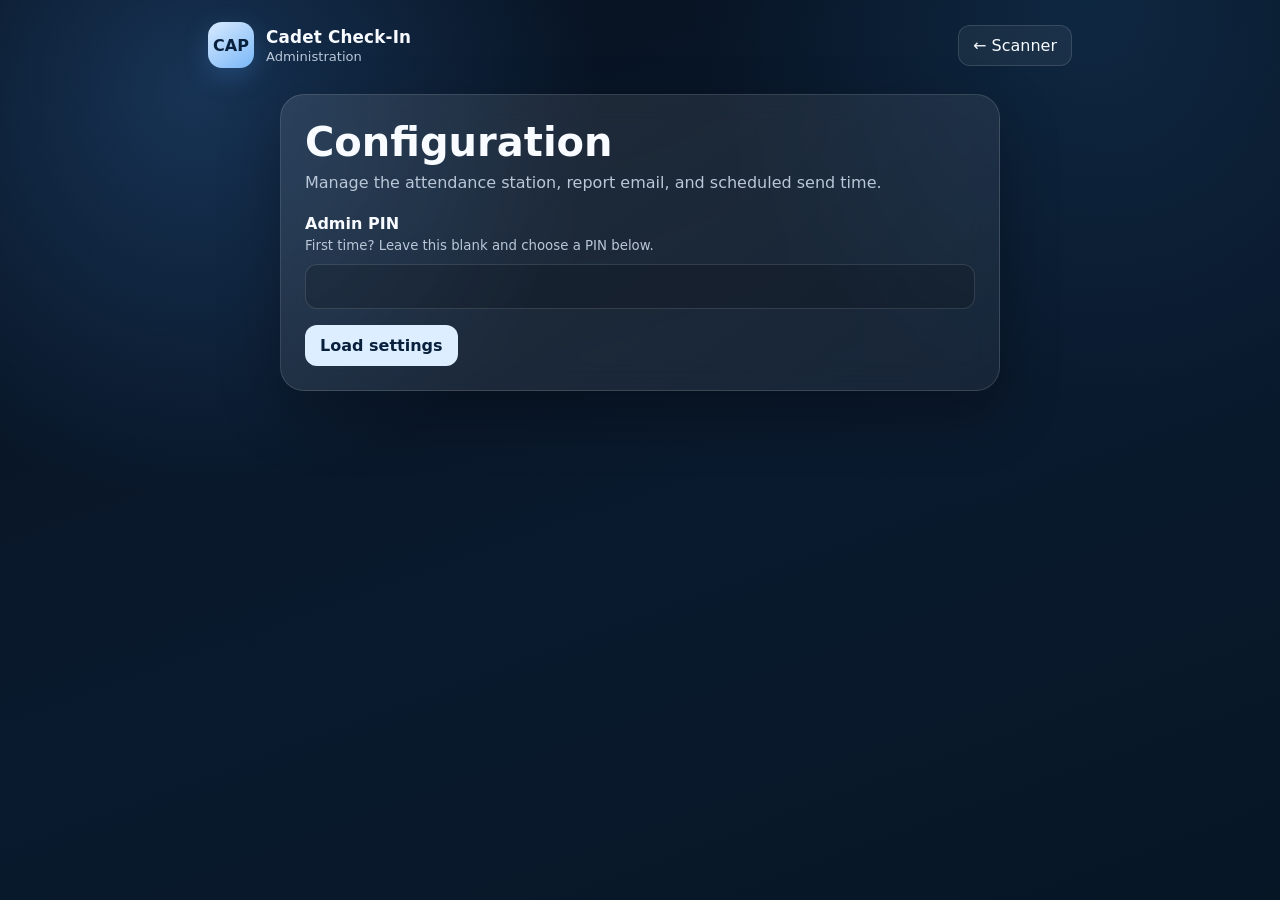
==== config.html @ 842401cf "Added all files" ====
<!doctype html>
<html lang="en">
<head>
<meta charset="utf-8">
<meta name="viewport" content="width=device-width,initial-scale=1">
<meta name="robots" content="noindex">
<title>Check-In Configuration</title>
<link rel="stylesheet" href="app.css">
<style>
  .config-card { max-width:720px; padding:24px; }
  .config-card h1 { margin:0; font-size:clamp(1.8rem,4vw,2.5rem); }
  .config-card .lead { color:var(--muted); margin:8px 0 22px; }
  .config-grid { display:grid; grid-template-columns:1fr 1fr; gap:0 16px; }
  .full { grid-column:1 / -1; }
  label { display:block; margin-top:16px; font-weight:750; }
  small { display:block; margin-top:4px; color:var(--muted); font-weight:400; line-height:1.4; }
  .field { width:100%; margin-top:8px; border:1px solid var(--line); border-radius:12px; padding:12px 13px; background:rgba(0,0,0,.16); color:var(--text); outline:none; }
  .field:focus { border-color:var(--accent); box-shadow:0 0 0 3px rgba(117,184,255,.12); }
  .buttons { display:flex; flex-wrap:wrap; gap:10px; margin-top:22px; }
  #msg { margin-top:16px; padding:13px 14px; border-radius:12px; display:none; }
  #msg.ok { display:block; background:rgba(39,184,100,.16); border:1px solid rgba(110,246,157,.25); }
  #msg.bad { display:block; background:rgba(217,87,79,.16); border:1px solid rgba(248,126,118,.24); }
  #fields { display:none; }
  .info { margin-top:18px; padding:14px; border:1px solid var(--line); background:rgba(255,255,255,.045); border-radius:14px; color:var(--muted); font-size:.9rem; line-height:1.55; }
  @media (max-width:620px) { .config-grid { grid-template-columns:1fr; } .full { grid-column:auto; } }
</style>
</head>
<body>
<main class="page">
  <header class="topbar">
    <div class="brand">
      <div class="brand-mark">CAP</div>
      <div>
        <div class="brand-title">Cadet Check-In</div>
        <div class="brand-sub">Administration</div>
      </div>
    </div>
    <div class="top-actions"><a class="link-btn" href="./">← Scanner</a></div>
  </header>

  <section class="card config-card">
    <h1>Configuration</h1>
    <p class="lead">Manage the attendance station, report email, and scheduled send time.</p>

    <label>Admin PIN
      <small>First time? Leave this blank and choose a PIN below.</small>
      <input id="pin" class="field" type="password" autocomplete="off">
    </label>
    <button id="load" class="primary-btn" type="button" style="margin-top:16px">Load settings</button>

    <div id="fields">
      <div class="config-grid">
        <label class="full">Staff email(s)
          <small>Separate several addresses with commas.</small>
          <input id="email" class="field" type="text" placeholder="staff@example.org, commander@example.org">
        </label>
        <label>Send attendance report at
          <small>Sent once per day after this time, only when there are check-ins.</small>
          <input id="time" class="field" type="time" value="20:00">
        </label>
        <label>Station code
          <small>Entered on the scanner page when it opens. Never stored in browser storage.</small>
          <input id="stationKey" class="field" type="text" autocomplete="off">
        </label>
        <label class="full">New admin PIN
          <small id="pinHint">Leave blank to keep the current PIN.</small>
          <input id="newPin" class="field" type="password" autocomplete="off">
        </label>
      </div>
      <div class="buttons">
        <button id="save" class="primary-btn" type="button">Save settings</button>
        <button id="test" class="ghost-btn" type="button">Send test email</button>
      </div>
      <div class="info">
        Attendance is kept in the <b>Log</b> tab, with a separate dated attendance tab created for each date. Date tabs use a dash in the tab name because Google Sheets does not accept slashes in tab names; the sheet itself shows the date in M/D/YY format at the top.
      </div>
    </div>
    <div id="msg"></div>
  </section>
</main>

<script src="config.js"></script>
<script>
(function () {
  const $ = id => document.getElementById(id);
  function msg(kind, text) { const m = $('msg'); m.className = kind; m.textContent = text; }
  async function post(body) {
    const r = await fetch(API_URL, { method:'POST', headers:{'Content-Type':'text/plain;charset=utf-8'}, body:JSON.stringify(body) });
    return r.json();
  }
  function guard() {
    if (!API_URL || API_URL.indexOf('PASTE') === 0) { msg('bad','Set API_URL in config.js first.'); return false; }
    return true;
  }

  $('load').addEventListener('click', async () => {
    if (!guard()) return;
    try {
      const res = await post({ action:'getConfig', pin:$('pin').value });
      if (!res.ok) { msg('bad',res.error); return; }
      $('fields').style.display='block';
      $('email').value=res.email || '';
      $('time').value=res.time || '20:00';
      $('stationKey').value=res.stationKey || '';
      if (res.firstRun) {
        $('pinHint').textContent='First-time setup: choose an admin PIN (4+ characters).';
        msg('ok','First-time setup. Fill in everything below and save.');
      } else {
        msg('ok',res.lastSent ? 'Loaded. Last report sent for ' + res.lastSent + '.' : 'Loaded.');
      }
    } catch (e) { msg('bad','Could not reach the server. Check API_URL.'); }
  });

  $('save').addEventListener('click', async () => {
    if (!guard()) return;
    try {
      const res = await post({ action:'saveConfig', pin:$('pin').value, newPin:$('newPin').value, email:$('email').value, time:$('time').value, stationKey:$('stationKey').value });
      if (!res.ok) { msg('bad',res.error); return; }
      if ($('newPin').value) { $('pin').value=$('newPin').value; $('newPin').value=''; }
      msg('ok','Saved successfully.');
    } catch (e) { msg('bad','Could not reach the server.'); }
  });

  $('test').addEventListener('click', async () => {
    if (!guard()) return;
    try {
      const res = await post({ action:'sendTest', pin:$('pin').value });
      msg(res.ok ? 'ok' : 'bad', res.ok ? 'Test email sent (' + res.count + ' check-ins today).' : res.error);
    } catch (e) { msg('bad','Could not reach the server.'); }
  });
})();
</script>
</body>
</html>
---- app.css ----
:root {
  --navy-950: #06111f;
  --navy-900: #0a1a2e;
  --navy-800: #102b4a;
  --navy-700: #183d67;
  --card: rgba(255,255,255,.08);
  --card-strong: rgba(255,255,255,.12);
  --line: rgba(255,255,255,.13);
  --text: #f8fbff;
  --muted: #b9c7d8;
  --accent: #75b8ff;
  --accent-2: #dceeff;
  --ok: #27b864;
  --warn: #d99a2b;
  --bad: #d9574f;
  --shadow: 0 24px 60px rgba(0,0,0,.28);
}

* { box-sizing: border-box; }
html { min-height: 100%; }
body {
  margin: 0;
  min-height: 100vh;
  color: var(--text);
  font-family: Inter, ui-sans-serif, system-ui, -apple-system, BlinkMacSystemFont, "Segoe UI", sans-serif;
  background:
    radial-gradient(circle at 15% 10%, rgba(65,135,215,.28), transparent 30%),
    radial-gradient(circle at 85% 0%, rgba(32,86,135,.28), transparent 28%),
    linear-gradient(160deg, var(--navy-950), var(--navy-900) 58%, #071625);
}

button, input { font: inherit; }
button { -webkit-tap-highlight-color: transparent; }
a { color: var(--accent-2); }

.page {
  width: min(100%, 900px);
  margin: 0 auto;
  padding: 22px 18px 28px;
}

.topbar {
  display: flex;
  justify-content: space-between;
  align-items: center;
  gap: 16px;
  margin-bottom: 26px;
}
.brand { display:flex; align-items:center; gap:12px; min-width:0; }
.brand-mark {
  width: 46px; height: 46px; flex: 0 0 46px;
  display:grid; place-items:center;
  border-radius: 14px;
  background: linear-gradient(145deg, #d8eaff, #79b7f8);
  color: #08203b;
  font-weight: 900;
  box-shadow: 0 8px 26px rgba(81,157,239,.25);
}
.brand-title { font-size: 1.05rem; font-weight: 800; letter-spacing: .01em; }
.brand-sub { color: var(--muted); font-size: .82rem; margin-top: 2px; }
.top-actions { display:flex; gap:8px; flex-wrap:wrap; justify-content:flex-end; }

.link-btn, .ghost-btn, .primary-btn {
  border: 1px solid var(--line);
  border-radius: 12px;
  padding: 10px 14px;
  cursor: pointer;
  text-decoration: none;
  transition: transform .15s ease, background .15s ease, border-color .15s ease;
}
.link-btn, .ghost-btn { color: var(--text); background: rgba(255,255,255,.055); }
.primary-btn { color: #08203b; background: #dceeff; border-color: transparent; font-weight: 750; }
.link-btn:hover, .ghost-btn:hover, .primary-btn:hover { transform: translateY(-1px); }

.hero { margin: 10px auto 0; text-align:center; max-width: 720px; }
.hero h1 { margin:0; font-size: clamp(2.2rem, 6vw, 4rem); line-height:1; letter-spacing:-.04em; }
.hero p { margin: 14px auto 0; color: var(--muted); font-size: 1.05rem; max-width: 560px; }

.card {
  margin: 24px auto 0;
  background: linear-gradient(145deg, rgba(255,255,255,.10), rgba(255,255,255,.055));
  border: 1px solid var(--line);
  border-radius: 24px;
  box-shadow: var(--shadow);
  backdrop-filter: blur(14px);
}
.scanner-card { max-width: 720px; padding: 22px; }
.scan-wrap { position:relative; }
#scan {
  display:block;
  width:100%;
  min-height: 92px;
  border-radius: 18px;
  border: 2px solid rgba(117,184,255,.7);
  background: #f8fbff;
  color: #091727;
  text-align:center;
  padding: 18px 20px;
  font-size: clamp(1.6rem, 4vw, 2.35rem);
  font-weight: 700;
  outline: none;
  box-shadow: inset 0 1px 0 rgba(255,255,255,.8), 0 10px 30px rgba(0,0,0,.14);
}
#scan::placeholder { color: #718096; font-weight: 600; }
#scan:focus { border-color: #cde6ff; box-shadow: 0 0 0 4px rgba(117,184,255,.17), 0 12px 30px rgba(0,0,0,.17); }

.scanner-actions { display:grid; grid-template-columns: 1fr 1fr; gap:10px; margin-top:12px; }
.scanner-actions a { text-align:center; }

#status {
  width:100%;
  margin-top:14px;
  min-height:118px;
  border-radius:18px;
  display:flex;
  flex-direction:column;
  align-items:center;
  justify-content:center;
  padding:18px;
  background: rgba(255,255,255,.055);
  border:1px solid var(--line);
  text-align:center;
  transition: background .2s ease, transform .2s ease;
}
#status.ok { background: rgba(39,184,100,.22); border-color: rgba(110,246,157,.35); }
#status.warn { background: rgba(217,154,43,.18); border-color: rgba(247,195,88,.32); }
#status.bad { background: rgba(217,87,79,.18); border-color: rgba(248,126,118,.30); }
#status.wait { background: rgba(117,184,255,.13); border-color: rgba(117,184,255,.28); }
#title { font-size:1.65rem; font-weight:800; }
#detail { margin-top:7px; font-size:1rem; color: rgba(255,255,255,.84); }

.status-dot {
  display:inline-block; width:9px; height:9px; border-radius:50%;
  background:#6de89b; margin-right:7px; vertical-align:1px;
  box-shadow:0 0 0 4px rgba(109,232,155,.11);
}

.footer { text-align:center; color:var(--muted); font-size:.84rem; padding-top:18px; }
.footer button { color:var(--accent-2); background:none; border:0; text-decoration:underline; cursor:pointer; padding:0; }

#setup { max-width:720px; margin:16px auto 0; display:none; padding:20px; }
#setup h2 { margin:0 0 5px; font-size:1.15rem; }
#setup p { margin:0 0 14px; color:var(--muted); }
.setup-row { display:flex; gap:10px; }
#keyInput { flex:1; min-width:0; border:1px solid var(--line); border-radius:12px; padding:13px; background:rgba(0,0,0,.16); color:var(--text); outline:none; }
#keyInput:focus { border-color:var(--accent); }

@media (max-width: 620px) {
  .page { padding: 16px 12px 24px; }
  .topbar { align-items:flex-start; }
  .top-actions { flex-direction:column; }
  .link-btn, .ghost-btn { padding:9px 11px; }
  .scanner-card { padding:14px; border-radius:20px; }
  .scanner-actions { grid-template-columns:1fr; }
  .setup-row { flex-direction:column; }
}

/* Success overlay */
#burst {
  position:fixed; inset:0; z-index:50; display:none; flex-direction:column; align-items:center; justify-content:center;
  background:rgba(4,15,28,.95); cursor:pointer; padding:24px;
}
#burst.show { display:flex; animation:bfade .15s ease-out; }
.badge { position:relative; width:min(200px,48vw); height:min(200px,48vw); }
.ring { position:absolute; inset:0; border-radius:50%; border:4px solid #51e38a; opacity:0; animation:ripple 1.3s ease-out forwards; }
.ring.r2 { animation-delay:.25s; } .ring.r3 { animation-delay:.5s; }
.badge svg { position:relative; width:100%; height:100%; overflow:visible; }
.disc { fill:#22b455; transform-origin:100px 100px; animation:pop .5s cubic-bezier(.2,1.5,.4,1) both; filter:drop-shadow(0 0 24px rgba(61,220,132,.55)); }
.tick { fill:none; stroke:#fff; stroke-width:11; stroke-linecap:round; stroke-linejoin:round; stroke-dasharray:120; stroke-dashoffset:120; animation:draw .4s .32s cubic-bezier(.6,.1,.3,1) forwards; }
#bName { margin-top:28px; font-size:clamp(1.8rem,6vw,2.4rem); font-weight:800; text-align:center; opacity:0; animation:rise .4s .55s ease-out forwards; }
#bSub { margin-top:7px; font-size:1.1rem; opacity:0; text-align:center; --o:.8; animation:rise .4s .7s ease-out forwards; }
@keyframes bfade { from { opacity:0 } to { opacity:1 } }
@keyframes pop { 0% { transform:scale(0) } 100% { transform:scale(1) } }
@keyframes draw { to { stroke-dashoffset:0 } }
@keyframes ripple { 0% { transform:scale(.85); opacity:.85 } 100% { transform:scale(2.3); opacity:0 } }
@keyframes rise { from { opacity:0; transform:translateY(12px) } to { opacity:var(--o,1); transform:none } }
@media (prefers-reduced-motion: reduce) {
  .ring { display:none; } .disc { animation:none; } .tick { animation:none; stroke-dashoffset:0; }
  #bName, #bSub { animation:none; opacity:1; }
}
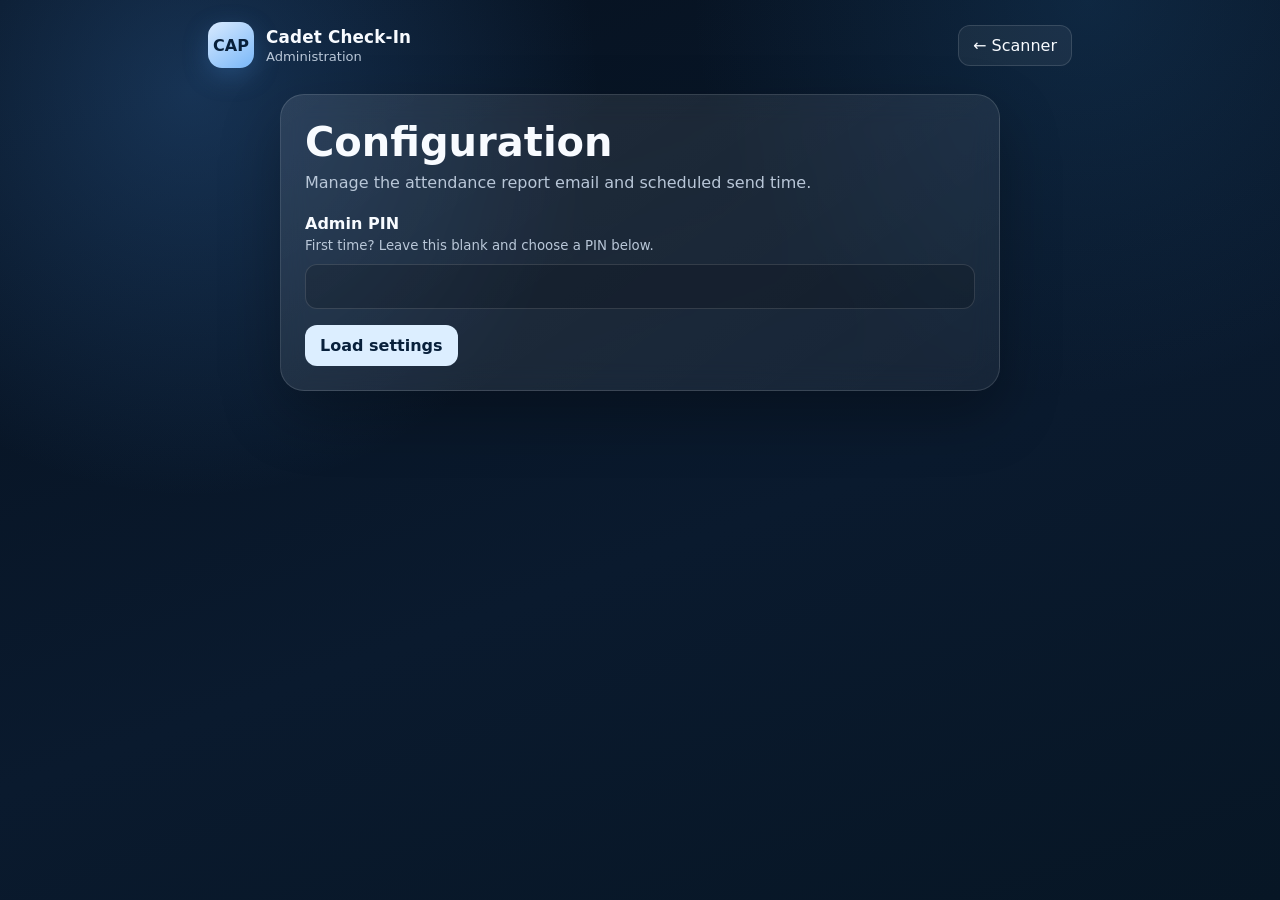
==== commit d53256c8: "Update2" ====
--- a/config.html
+++ b/config.html
@@ -22,7 +22,10 @@
   #msg.bad { display:block; background:rgba(217,87,79,.16); border:1px solid rgba(248,126,118,.24); }
   #fields { display:none; }
   .info { margin-top:18px; padding:14px; border:1px solid var(--line); background:rgba(255,255,255,.045); border-radius:14px; color:var(--muted); font-size:.9rem; line-height:1.55; }
-  @media (max-width:620px) { .config-grid { grid-template-columns:1fr; } .full { grid-column:auto; } }
+  @media (max-width:620px) {
+    .config-grid { grid-template-columns:1fr; }
+    .full { grid-column:auto; }
+  }
 </style>
 </head>
 <body>
@@ -35,46 +38,56 @@
         <div class="brand-sub">Administration</div>
       </div>
     </div>
-    <div class="top-actions"><a class="link-btn" href="./">← Scanner</a></div>
+    <div class="top-actions">
+      <a class="link-btn" href="./">← Scanner</a>
+    </div>
   </header>
 
   <section class="card config-card">
     <h1>Configuration</h1>
-    <p class="lead">Manage the attendance station, report email, and scheduled send time.</p>
+    <p class="lead">Manage the attendance report email and scheduled send time.</p>
 
     <label>Admin PIN
       <small>First time? Leave this blank and choose a PIN below.</small>
       <input id="pin" class="field" type="password" autocomplete="off">
     </label>
-    <button id="load" class="primary-btn" type="button" style="margin-top:16px">Load settings</button>
+
+    <button id="load" class="primary-btn" type="button" style="margin-top:16px">
+      Load settings
+    </button>
 
     <div id="fields">
       <div class="config-grid">
         <label class="full">Staff email(s)
           <small>Separate several addresses with commas.</small>
-          <input id="email" class="field" type="text" placeholder="staff@example.org, commander@example.org">
+          <input id="email" class="field" type="text"
+            placeholder="staff@example.org, commander@example.org">
         </label>
+
         <label>Send attendance report at
           <small>Sent once per day after this time, only when there are check-ins.</small>
           <input id="time" class="field" type="time" value="20:00">
         </label>
-        <label>Station code
-          <small>Entered on the scanner page when it opens. Never stored in browser storage.</small>
-          <input id="stationKey" class="field" type="text" autocomplete="off">
-        </label>
+
         <label class="full">New admin PIN
           <small id="pinHint">Leave blank to keep the current PIN.</small>
           <input id="newPin" class="field" type="password" autocomplete="off">
         </label>
       </div>
+
       <div class="buttons">
         <button id="save" class="primary-btn" type="button">Save settings</button>
         <button id="test" class="ghost-btn" type="button">Send test email</button>
       </div>
+
       <div class="info">
-        Attendance is kept in the <b>Log</b> tab, with a separate dated attendance tab created for each date. Date tabs use a dash in the tab name because Google Sheets does not accept slashes in tab names; the sheet itself shows the date in M/D/YY format at the top.
+        Attendance is kept in the <b>Log</b> tab, with a separate dated
+        attendance tab created for each date. Date tabs use a dash in the tab
+        name because Google Sheets does not accept slashes in tab names; the
+        sheet itself shows the date in M/D/YY format at the top.
       </div>
     </div>
+
     <div id="msg"></div>
   </section>
 </main>
@@ -83,52 +96,115 @@
 <script>
 (function () {
   const $ = id => document.getElementById(id);
-  function msg(kind, text) { const m = $('msg'); m.className = kind; m.textContent = text; }
+
+  function msg(kind, text) {
+    const m = $('msg');
+    m.className = kind;
+    m.textContent = text;
+  }
+
   async function post(body) {
-    const r = await fetch(API_URL, { method:'POST', headers:{'Content-Type':'text/plain;charset=utf-8'}, body:JSON.stringify(body) });
+    const r = await fetch(API_URL, {
+      method: 'POST',
+      headers: { 'Content-Type': 'text/plain;charset=utf-8' },
+      body: JSON.stringify(body)
+    });
+
     return r.json();
   }
+
   function guard() {
-    if (!API_URL || API_URL.indexOf('PASTE') === 0) { msg('bad','Set API_URL in config.js first.'); return false; }
+    if (!API_URL || API_URL.indexOf('PASTE') === 0) {
+      msg('bad', 'Set API_URL in config.js first.');
+      return false;
+    }
+
     return true;
   }
 
-  $('load').addEventListener('click', async () => {
+  $('load').addEventListener('click', async function() {
     if (!guard()) return;
+
     try {
-      const res = await post({ action:'getConfig', pin:$('pin').value });
-      if (!res.ok) { msg('bad',res.error); return; }
-      $('fields').style.display='block';
-      $('email').value=res.email || '';
-      $('time').value=res.time || '20:00';
-      $('stationKey').value=res.stationKey || '';
+      const res = await post({
+        action: 'getConfig',
+        pin: $('pin').value
+      });
+
+      if (!res.ok) {
+        msg('bad', res.error);
+        return;
+      }
+
+      $('fields').style.display = 'block';
+      $('email').value = res.email || '';
+      $('time').value = res.time || '20:00';
+
       if (res.firstRun) {
-        $('pinHint').textContent='First-time setup: choose an admin PIN (4+ characters).';
-        msg('ok','First-time setup. Fill in everything below and save.');
+        $('pinHint').textContent =
+          'First-time setup: choose an admin PIN (4+ characters).';
+        msg('ok', 'First-time setup. Fill in everything below and save.');
       } else {
-        msg('ok',res.lastSent ? 'Loaded. Last report sent for ' + res.lastSent + '.' : 'Loaded.');
-      }
-    } catch (e) { msg('bad','Could not reach the server. Check API_URL.'); }
+        msg(
+          'ok',
+          res.lastSent
+            ? 'Loaded. Last report sent for ' + res.lastSent + '.'
+            : 'Loaded.'
+        );
+      }
+    } catch (e) {
+      msg('bad', 'Could not reach the server. Check API_URL.');
+    }
   });
 
-  $('save').addEventListener('click', async () => {
+  $('save').addEventListener('click', async function() {
     if (!guard()) return;
+
     try {
-      const res = await post({ action:'saveConfig', pin:$('pin').value, newPin:$('newPin').value, email:$('email').value, time:$('time').value, stationKey:$('stationKey').value });
-      if (!res.ok) { msg('bad',res.error); return; }
-      if ($('newPin').value) { $('pin').value=$('newPin').value; $('newPin').value=''; }
-      msg('ok','Saved successfully.');
-    } catch (e) { msg('bad','Could not reach the server.'); }
+      const res = await post({
+        action: 'saveConfig',
+        pin: $('pin').value,
+        newPin: $('newPin').value,
+        email: $('email').value,
+        time: $('time').value
+      });
+
+      if (!res.ok) {
+        msg('bad', res.error);
+        return;
+      }
+
+      if ($('newPin').value) {
+        $('pin').value = $('newPin').value;
+        $('newPin').value = '';
+      }
+
+      msg('ok', 'Saved successfully.');
+    } catch (e) {
+      msg('bad', 'Could not reach the server.');
+    }
   });
 
-  $('test').addEventListener('click', async () => {
+  $('test').addEventListener('click', async function() {
     if (!guard()) return;
+
     try {
-      const res = await post({ action:'sendTest', pin:$('pin').value });
-      msg(res.ok ? 'ok' : 'bad', res.ok ? 'Test email sent (' + res.count + ' check-ins today).' : res.error);
-    } catch (e) { msg('bad','Could not reach the server.'); }
+      const res = await post({
+        action: 'sendTest',
+        pin: $('pin').value
+      });
+
+      msg(
+        res.ok ? 'ok' : 'bad',
+        res.ok
+          ? 'Test email sent (' + res.count + ' check-ins today).'
+          : res.error
+      );
+    } catch (e) {
+      msg('bad', 'Could not reach the server.');
+    }
   });
 })();
 </script>
 </body>
-</html>
+</html>
--- a/app.css
+++ b/app.css
@@ -17,12 +17,15 @@
 }
 
 * { box-sizing: border-box; }
+
 html { min-height: 100%; }
+
 body {
   margin: 0;
   min-height: 100vh;
   color: var(--text);
-  font-family: Inter, ui-sans-serif, system-ui, -apple-system, BlinkMacSystemFont, "Segoe UI", sans-serif;
+  font-family: Inter, ui-sans-serif, system-ui, -apple-system,
+    BlinkMacSystemFont, "Segoe UI", sans-serif;
   background:
     radial-gradient(circle at 15% 10%, rgba(65,135,215,.28), transparent 30%),
     radial-gradient(circle at 85% 0%, rgba(32,86,135,.28), transparent 28%),
@@ -30,7 +33,9 @@
 }
 
 button, input { font: inherit; }
+
 button { -webkit-tap-highlight-color: transparent; }
+
 a { color: var(--accent-2); }
 
 .page {
@@ -46,19 +51,45 @@
   gap: 16px;
   margin-bottom: 26px;
 }
-.brand { display:flex; align-items:center; gap:12px; min-width:0; }
+
+.brand {
+  display: flex;
+  align-items: center;
+  gap: 12px;
+  min-width: 0;
+}
+
 .brand-mark {
-  width: 46px; height: 46px; flex: 0 0 46px;
-  display:grid; place-items:center;
+  width: 46px;
+  height: 46px;
+  flex: 0 0 46px;
+  display: grid;
+  place-items: center;
   border-radius: 14px;
   background: linear-gradient(145deg, #d8eaff, #79b7f8);
   color: #08203b;
   font-weight: 900;
   box-shadow: 0 8px 26px rgba(81,157,239,.25);
 }
-.brand-title { font-size: 1.05rem; font-weight: 800; letter-spacing: .01em; }
-.brand-sub { color: var(--muted); font-size: .82rem; margin-top: 2px; }
-.top-actions { display:flex; gap:8px; flex-wrap:wrap; justify-content:flex-end; }
+
+.brand-title {
+  font-size: 1.05rem;
+  font-weight: 800;
+  letter-spacing: .01em;
+}
+
+.brand-sub {
+  color: var(--muted);
+  font-size: .82rem;
+  margin-top: 2px;
+}
+
+.top-actions {
+  display: flex;
+  gap: 8px;
+  flex-wrap: wrap;
+  justify-content: flex-end;
+}
 
 .link-btn, .ghost-btn, .primary-btn {
   border: 1px solid var(--line);
@@ -66,115 +97,294 @@
   padding: 10px 14px;
   cursor: pointer;
   text-decoration: none;
-  transition: transform .15s ease, background .15s ease, border-color .15s ease;
-}
-.link-btn, .ghost-btn { color: var(--text); background: rgba(255,255,255,.055); }
-.primary-btn { color: #08203b; background: #dceeff; border-color: transparent; font-weight: 750; }
-.link-btn:hover, .ghost-btn:hover, .primary-btn:hover { transform: translateY(-1px); }
-
-.hero { margin: 10px auto 0; text-align:center; max-width: 720px; }
-.hero h1 { margin:0; font-size: clamp(2.2rem, 6vw, 4rem); line-height:1; letter-spacing:-.04em; }
-.hero p { margin: 14px auto 0; color: var(--muted); font-size: 1.05rem; max-width: 560px; }
+  transition: transform .15s ease, background .15s ease,
+    border-color .15s ease;
+}
+
+.link-btn, .ghost-btn {
+  color: var(--text);
+  background: rgba(255,255,255,.055);
+}
+
+.primary-btn {
+  color: #08203b;
+  background: #dceeff;
+  border-color: transparent;
+  font-weight: 750;
+}
+
+.link-btn:hover, .ghost-btn:hover, .primary-btn:hover {
+  transform: translateY(-1px);
+}
+
+.hero {
+  margin: 10px auto 0;
+  text-align: center;
+  max-width: 720px;
+}
+
+.hero h1 {
+  margin: 0;
+  font-size: clamp(2.2rem, 6vw, 4rem);
+  line-height: 1;
+  letter-spacing: -.04em;
+}
+
+.hero p {
+  margin: 14px auto 0;
+  color: var(--muted);
+  font-size: 1.05rem;
+  max-width: 560px;
+}
 
 .card {
   margin: 24px auto 0;
-  background: linear-gradient(145deg, rgba(255,255,255,.10), rgba(255,255,255,.055));
+  background: linear-gradient(
+    145deg,
+    rgba(255,255,255,.10),
+    rgba(255,255,255,.055)
+  );
   border: 1px solid var(--line);
   border-radius: 24px;
   box-shadow: var(--shadow);
   backdrop-filter: blur(14px);
 }
-.scanner-card { max-width: 720px; padding: 22px; }
-.scan-wrap { position:relative; }
+
+.scanner-card {
+  max-width: 720px;
+  padding: 22px;
+}
+
+.scan-wrap { position: relative; }
+
 #scan {
-  display:block;
-  width:100%;
+  display: block;
+  width: 100%;
   min-height: 92px;
   border-radius: 18px;
   border: 2px solid rgba(117,184,255,.7);
   background: #f8fbff;
   color: #091727;
-  text-align:center;
+  text-align: center;
   padding: 18px 20px;
   font-size: clamp(1.6rem, 4vw, 2.35rem);
   font-weight: 700;
   outline: none;
-  box-shadow: inset 0 1px 0 rgba(255,255,255,.8), 0 10px 30px rgba(0,0,0,.14);
-}
-#scan::placeholder { color: #718096; font-weight: 600; }
-#scan:focus { border-color: #cde6ff; box-shadow: 0 0 0 4px rgba(117,184,255,.17), 0 12px 30px rgba(0,0,0,.17); }
-
-.scanner-actions { display:grid; grid-template-columns: 1fr 1fr; gap:10px; margin-top:12px; }
-.scanner-actions a { text-align:center; }
+  box-shadow: inset 0 1px 0 rgba(255,255,255,.8),
+    0 10px 30px rgba(0,0,0,.14);
+}
+
+#scan::placeholder {
+  color: #718096;
+  font-weight: 600;
+}
+
+#scan:focus {
+  border-color: #cde6ff;
+  box-shadow: 0 0 0 4px rgba(117,184,255,.17),
+    0 12px 30px rgba(0,0,0,.17);
+}
+
+.scanner-actions {
+  display: grid;
+  grid-template-columns: 1fr 1fr;
+  gap: 10px;
+  margin-top: 12px;
+}
+
+.scanner-actions a { text-align: center; }
 
 #status {
-  width:100%;
-  margin-top:14px;
-  min-height:118px;
-  border-radius:18px;
-  display:flex;
-  flex-direction:column;
-  align-items:center;
-  justify-content:center;
-  padding:18px;
+  width: 100%;
+  margin-top: 14px;
+  min-height: 118px;
+  border-radius: 18px;
+  display: flex;
+  flex-direction: column;
+  align-items: center;
+  justify-content: center;
+  padding: 18px;
   background: rgba(255,255,255,.055);
-  border:1px solid var(--line);
-  text-align:center;
+  border: 1px solid var(--line);
+  text-align: center;
   transition: background .2s ease, transform .2s ease;
 }
-#status.ok { background: rgba(39,184,100,.22); border-color: rgba(110,246,157,.35); }
-#status.warn { background: rgba(217,154,43,.18); border-color: rgba(247,195,88,.32); }
-#status.bad { background: rgba(217,87,79,.18); border-color: rgba(248,126,118,.30); }
-#status.wait { background: rgba(117,184,255,.13); border-color: rgba(117,184,255,.28); }
-#title { font-size:1.65rem; font-weight:800; }
-#detail { margin-top:7px; font-size:1rem; color: rgba(255,255,255,.84); }
+
+#status.ok {
+  background: rgba(39,184,100,.22);
+  border-color: rgba(110,246,157,.35);
+}
+
+#status.warn {
+  background: rgba(217,154,43,.18);
+  border-color: rgba(247,195,88,.32);
+}
+
+#status.bad {
+  background: rgba(217,87,79,.18);
+  border-color: rgba(248,126,118,.30);
+}
+
+#status.wait {
+  background: rgba(117,184,255,.13);
+  border-color: rgba(117,184,255,.28);
+}
+
+#title {
+  font-size: 1.65rem;
+  font-weight: 800;
+}
+
+#detail {
+  margin-top: 7px;
+  font-size: 1rem;
+  color: rgba(255,255,255,.84);
+}
 
 .status-dot {
-  display:inline-block; width:9px; height:9px; border-radius:50%;
-  background:#6de89b; margin-right:7px; vertical-align:1px;
-  box-shadow:0 0 0 4px rgba(109,232,155,.11);
-}
-
-.footer { text-align:center; color:var(--muted); font-size:.84rem; padding-top:18px; }
-.footer button { color:var(--accent-2); background:none; border:0; text-decoration:underline; cursor:pointer; padding:0; }
-
-#setup { max-width:720px; margin:16px auto 0; display:none; padding:20px; }
-#setup h2 { margin:0 0 5px; font-size:1.15rem; }
-#setup p { margin:0 0 14px; color:var(--muted); }
-.setup-row { display:flex; gap:10px; }
-#keyInput { flex:1; min-width:0; border:1px solid var(--line); border-radius:12px; padding:13px; background:rgba(0,0,0,.16); color:var(--text); outline:none; }
-#keyInput:focus { border-color:var(--accent); }
+  display: inline-block;
+  width: 9px;
+  height: 9px;
+  border-radius: 50%;
+  background: #6de89b;
+  margin-right: 7px;
+  vertical-align: 1px;
+  box-shadow: 0 0 0 4px rgba(109,232,155,.11);
+}
+
+.footer {
+  text-align: center;
+  color: var(--muted);
+  font-size: .84rem;
+  padding-top: 18px;
+}
+
+.footer button {
+  color: var(--accent-2);
+  background: none;
+  border: 0;
+  text-decoration: underline;
+  cursor: pointer;
+  padding: 0;
+}
 
 @media (max-width: 620px) {
   .page { padding: 16px 12px 24px; }
-  .topbar { align-items:flex-start; }
-  .top-actions { flex-direction:column; }
-  .link-btn, .ghost-btn { padding:9px 11px; }
-  .scanner-card { padding:14px; border-radius:20px; }
-  .scanner-actions { grid-template-columns:1fr; }
-  .setup-row { flex-direction:column; }
+  .topbar { align-items: flex-start; }
+  .top-actions { flex-direction: column; }
+  .link-btn, .ghost-btn { padding: 9px 11px; }
+  .scanner-card { padding: 14px; border-radius: 20px; }
+  .scanner-actions { grid-template-columns: 1fr; }
 }
 
 /* Success overlay */
+
 #burst {
-  position:fixed; inset:0; z-index:50; display:none; flex-direction:column; align-items:center; justify-content:center;
-  background:rgba(4,15,28,.95); cursor:pointer; padding:24px;
-}
-#burst.show { display:flex; animation:bfade .15s ease-out; }
-.badge { position:relative; width:min(200px,48vw); height:min(200px,48vw); }
-.ring { position:absolute; inset:0; border-radius:50%; border:4px solid #51e38a; opacity:0; animation:ripple 1.3s ease-out forwards; }
-.ring.r2 { animation-delay:.25s; } .ring.r3 { animation-delay:.5s; }
-.badge svg { position:relative; width:100%; height:100%; overflow:visible; }
-.disc { fill:#22b455; transform-origin:100px 100px; animation:pop .5s cubic-bezier(.2,1.5,.4,1) both; filter:drop-shadow(0 0 24px rgba(61,220,132,.55)); }
-.tick { fill:none; stroke:#fff; stroke-width:11; stroke-linecap:round; stroke-linejoin:round; stroke-dasharray:120; stroke-dashoffset:120; animation:draw .4s .32s cubic-bezier(.6,.1,.3,1) forwards; }
-#bName { margin-top:28px; font-size:clamp(1.8rem,6vw,2.4rem); font-weight:800; text-align:center; opacity:0; animation:rise .4s .55s ease-out forwards; }
-#bSub { margin-top:7px; font-size:1.1rem; opacity:0; text-align:center; --o:.8; animation:rise .4s .7s ease-out forwards; }
-@keyframes bfade { from { opacity:0 } to { opacity:1 } }
-@keyframes pop { 0% { transform:scale(0) } 100% { transform:scale(1) } }
-@keyframes draw { to { stroke-dashoffset:0 } }
-@keyframes ripple { 0% { transform:scale(.85); opacity:.85 } 100% { transform:scale(2.3); opacity:0 } }
-@keyframes rise { from { opacity:0; transform:translateY(12px) } to { opacity:var(--o,1); transform:none } }
+  position: fixed;
+  inset: 0;
+  z-index: 50;
+  display: none;
+  flex-direction: column;
+  align-items: center;
+  justify-content: center;
+  background: rgba(4,15,28,.95);
+  cursor: pointer;
+  padding: 24px;
+}
+
+#burst.show {
+  display: flex;
+  animation: bfade .15s ease-out;
+}
+
+.badge {
+  position: relative;
+  width: min(200px,48vw);
+  height: min(200px,48vw);
+}
+
+.ring {
+  position: absolute;
+  inset: 0;
+  border-radius: 50%;
+  border: 4px solid #51e38a;
+  opacity: 0;
+  animation: ripple 1.3s ease-out forwards;
+}
+
+.ring.r2 { animation-delay: .25s; }
+.ring.r3 { animation-delay: .5s; }
+
+.badge svg {
+  position: relative;
+  width: 100%;
+  height: 100%;
+  overflow: visible;
+}
+
+.disc {
+  fill: #22b455;
+  transform-origin: 100px 100px;
+  animation: pop .5s cubic-bezier(.2,1.5,.4,1) both;
+  filter: drop-shadow(0 0 24px rgba(61,220,132,.55));
+}
+
+.tick {
+  fill: none;
+  stroke: #fff;
+  stroke-width: 11;
+  stroke-linecap: round;
+  stroke-linejoin: round;
+  stroke-dasharray: 120;
+  stroke-dashoffset: 120;
+  animation: draw .4s .32s cubic-bezier(.6,.1,.3,1) forwards;
+}
+
+#bName {
+  margin-top: 28px;
+  font-size: clamp(1.8rem,6vw,2.4rem);
+  font-weight: 800;
+  text-align: center;
+  opacity: 0;
+  animation: rise .4s .55s ease-out forwards;
+}
+
+#bSub {
+  margin-top: 7px;
+  font-size: 1.1rem;
+  opacity: 0;
+  text-align: center;
+  --o: .8;
+  animation: rise .4s .7s ease-out forwards;
+}
+
+@keyframes bfade {
+  from { opacity: 0; }
+  to { opacity: 1; }
+}
+
+@keyframes pop {
+  0% { transform: scale(0); }
+  100% { transform: scale(1); }
+}
+
+@keyframes draw {
+  to { stroke-dashoffset: 0; }
+}
+
+@keyframes ripple {
+  0% { transform: scale(.85); opacity: .85; }
+  100% { transform: scale(2.3); opacity: 0; }
+}
+
+@keyframes rise {
+  from { opacity: 0; transform: translateY(12px); }
+  to { opacity: var(--o,1); transform: none; }
+}
+
 @media (prefers-reduced-motion: reduce) {
-  .ring { display:none; } .disc { animation:none; } .tick { animation:none; stroke-dashoffset:0; }
-  #bName, #bSub { animation:none; opacity:1; }
-}
+  .ring { display: none; }
+  .disc { animation: none; }
+  .tick { animation: none; stroke-dashoffset: 0; }
+  #bName, #bSub { animation: none; opacity: 1; }
+}
